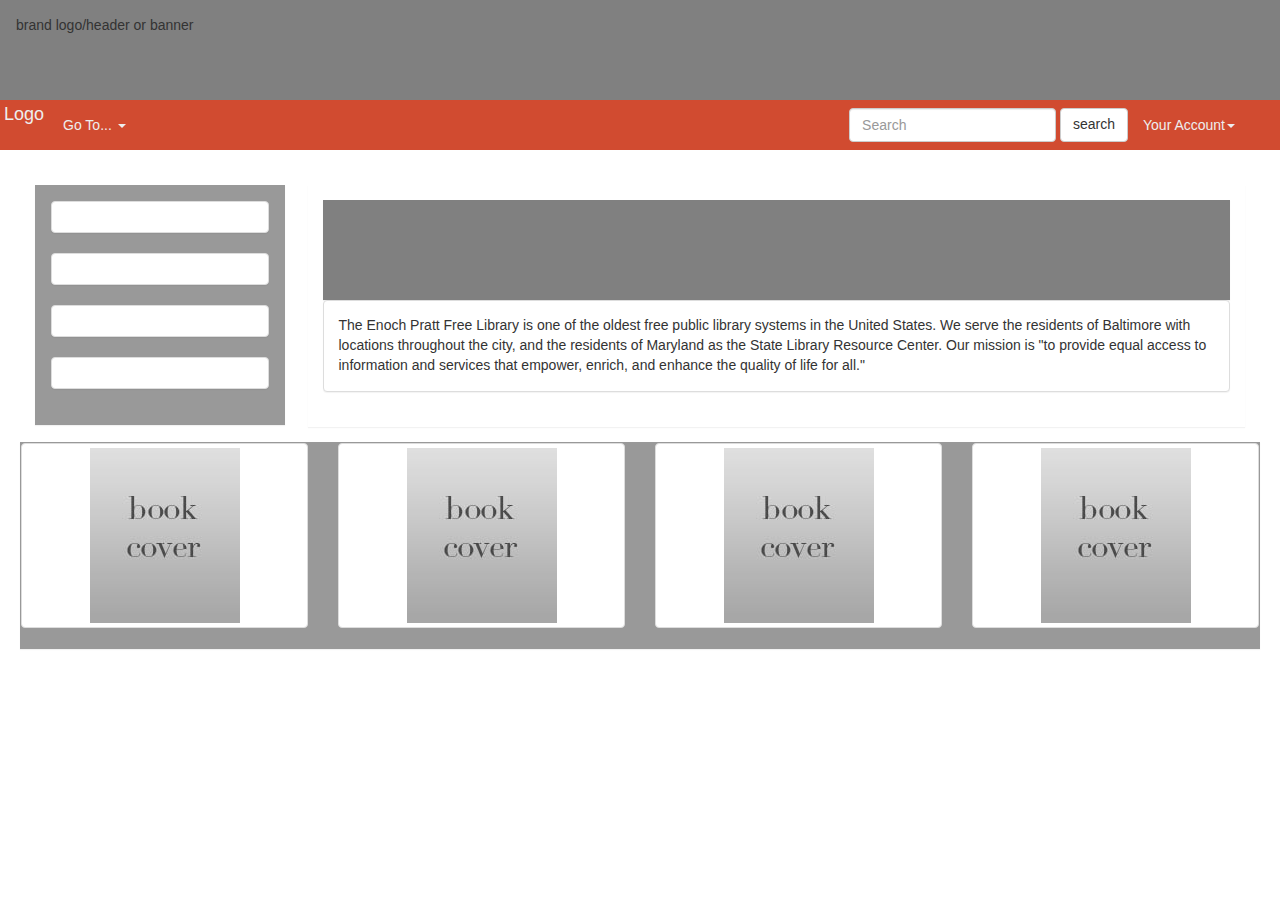
==== about.html @ 46e72c4c "rebuild" ====
<!DOCTYPE html>
<!--[if lt IE 7]>      <html class="no-js lt-ie9 lt-ie8 lt-ie7"> <![endif]-->
<!--[if IE 7]>         <html class="no-js lt-ie9 lt-ie8"> <![endif]-->
<!--[if IE 8]>         <html class="no-js lt-ie9"> <![endif]-->
<!--[if gt IE 8]><!--> <html class="no-js"> <!--<![endif]-->
    <head>
        <meta charset="utf-8">
        <meta http-equiv="X-UA-Compatible" content="IE=edge">
        <title></title>
        <meta name="description" content="">
        <meta name="viewport" content="width=device-width, initial-scale=1">

        <!-- Place favicon.ico and apple-touch-icon.png in the root directory -->

        <link rel="stylesheet" href="css/main.css">
        <script src="js/vendor/modernizr-2.6.2.min.js"></script>

    </head>
    <body>
        <!--[if lt IE 7]>
            <p class="browsehappy">You are using an <strong>outdated</strong> browser. Please <a href="http://browsehappy.com/">upgrade your browser</a> to improve your experience.</p>
        <![endif]-->

        <!-- Add your site or application content here -->
        <div class="panelbanner">
  <div class="panel-body">
    brand logo/header or banner
  </div>
</div>
        <nav class="navbar navbar-default" role="navigation" >
  <div class="container-fluid">
    <!-- Brand and toggle get grouped for better mobile display -->
    <div class="navbar-header">
      <button type="button" class="navbar-toggle" data-toggle="collapse" data-target="#bs-example-navbar-collapse-1">
        <span class="sr-only">Toggle navigation</span>
        <span class="icon-bar"></span>
        <span class="icon-bar"></span>
        <span class="icon-bar"></span>
      </button>
      <a class="navbar-brand" href="#">Logo</a>
    </div>

    <!-- Collect the nav links, forms, and other content for toggling -->
    <div class="collapse navbar-collapse" id="bs-example-navbar-collapse-1">
      <ul class="nav navbar-nav">

        <li class="dropdown">
          <a href="#" class="dropdown-toggle" data-toggle="dropdown">Go To... <b class="caret"></b></a>
          <ul class="dropdown-menu">
            <li><a href="index.html">Home</a></li>
            <li><a href="catalouge.html">Catalouge Browser</a></li>
            <li><a href="about.html">About/Information</a></li>
            <li class="divider"></li>
            <li><a href="local.html">Locations & Hours</a></li>
            <li class="divider"></li>
            <li><a href="search.html">Search</a></li>
          </ul>
        </li>
      </ul>

      <ul class="nav navbar-nav navbar-right">
        
        <li class="dropdown">
          <a href="#" class="dropdown-toggle" data-toggle="dropdown">Your Account<b class="caret"></b></a>
          <ul class="dropdown-menu">
            <li><a href="account.html">Profile</a></li>
            <li><a href="account.html">History</a></li>
            <li><a href="account.html">Settings</a></li>
            <li class="divider"></li>
            <li><a href="#">Logout/Register</a></li>
          </ul>
        </li>
      </ul>
            <form class="navbar-form navbar-right" role="search">
        <a href="search.html"><div class="form-group">
          <input type="text" class="form-control" placeholder="Search">
        </div></a>
        <a href="search.html"><button type="submit" class="btn btn-default">search</button></a>
      </form>
    </div><!-- /.navbar-collapse -->
  </div><!-- /.container-fluid -->
</nav>
      
  </div></div>
          <div class="panelstacker">
  <div class="panel-body">
    
  <div class="panelleftpanel2">
  <div class="panel-body">
    <div class="panel panel-default">
  <div class="panel-body"></div></div>
    <div class="panel panel-default">
  <div class="panel-body"></div></div>
    <div class="panel panel-default">
  <div class="panel-body"></div></div>
    <div class="panel panel-default">
  <div class="panel-body"></div></div>
  </div></div>
        <div class="panelrightpanel2acc">
  <div class="panel-body">
    <div class="panelbanner">
  <div class="panel-body"></div></div>
        <div class="panel panel-default">
  <div class="panel-body">
    
    The Enoch Pratt Free Library is one of the oldest free public library systems in the United States. We serve the residents of Baltimore with locations throughout the city, and the residents of Maryland as the State Library Resource Center.

Our mission is "to provide equal access to information and services that empower, enrich, and enhance the quality of life for all."


  </div></div>

                
  </div>
        </div>
  </div></div>
         <div class="panelcenter">
          <div class="row">
  <div class="col-xs-6 col-md-3">
    <a href="#" class="thumbnail">
      <img src="img/thumbnail.jpg" alt="...">
    </a>
  </div>
    <div class="col-xs-6 col-md-3">
    <a href="#" class="thumbnail">
      <img src="img/thumbnail.jpg" alt="...">
    </a>
  </div>
      <div class="col-xs-6 col-md-3">
    <a href="#" class="thumbnail">
      <img src="img/thumbnail.jpg" alt="...">
    </a>
  </div>
            <div class="col-xs-6 col-md-3">
    <a href="#" class="thumbnail">
      <img src="img/thumbnail.jpg" alt="...">
    </a>
  </div>
</div>
  </div>

</div>

        <script src="//ajax.googleapis.com/ajax/libs/jquery/1.10.2/jquery.min.js"></script>
        <script>window.jQuery || document.write('<script src="js/vendor/jquery-1.10.2.min.js"><\/script>')</script>
        <script src="js/vendor/bootstrap.js"></script>
        <script src="js/vendor/bootstrap/collapse.js"></script>
        <script src="js/vendor/bootstrap/dropdown.js"></script>
        <script src="js/plugins.js"></script>
        <script src="js/main.js"></script>

        <!-- Google Analytics: change UA-XXXXX-X to be your site's ID. -->
        <script>
            (function(b,o,i,l,e,r){b.GoogleAnalyticsObject=l;b[l]||(b[l]=
            function(){(b[l].q=b[l].q||[]).push(arguments)});b[l].l=+new Date;
            e=o.createElement(i);r=o.getElementsByTagName(i)[0];
            e.src='//www.google-analytics.com/analytics.js';
            r.parentNode.insertBefore(e,r)}(window,document,'script','ga'));
            ga('create','UA-XXXXX-X');ga('send','pageview');
        </script>
    </body>
</html>
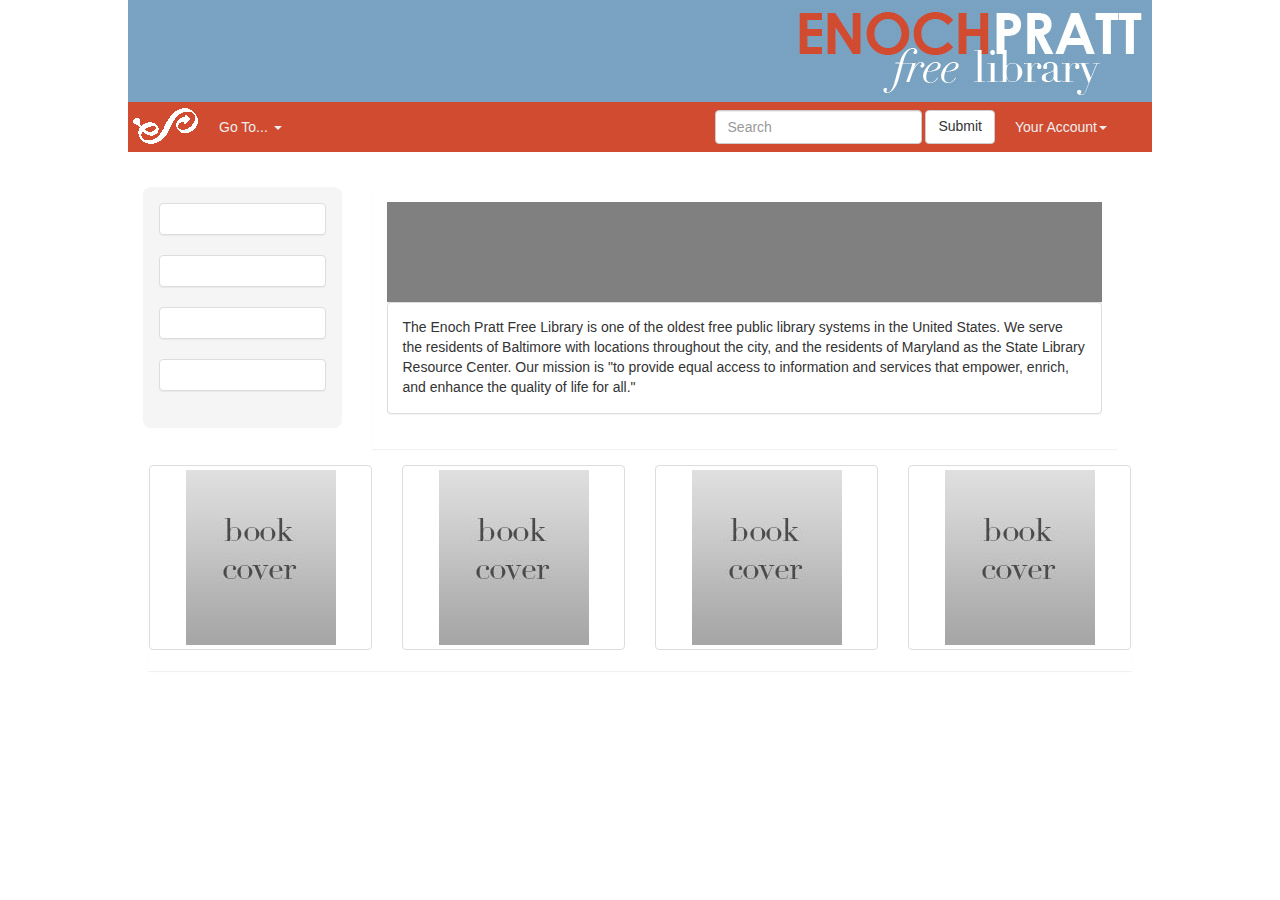
==== commit cda68ef0: "ok" ====
--- a/about.html
+++ b/about.html
@@ -22,10 +22,12 @@
         <![endif]-->
 
         <!-- Add your site or application content here -->
-        <div class="panelbanner">
-  <div class="panel-body">
-    brand logo/header or banner
-  </div>
+        <div class="panelbodycontainer">
+        
+        <div class="panelbannerhome">
+  <img src="img/header.jpg">
+
+  
 </div>
         <nav class="navbar navbar-default" role="navigation" >
   <div class="container-fluid">
@@ -37,7 +39,7 @@
         <span class="icon-bar"></span>
         <span class="icon-bar"></span>
       </button>
-      <a class="navbar-brand" href="#">Logo</a>
+      <a class="navbar-brand" href="#"><img src="img/logo.gif"></a>
     </div>
 
     <!-- Collect the nav links, forms, and other content for toggling -->
@@ -53,7 +55,7 @@
             <li class="divider"></li>
             <li><a href="local.html">Locations & Hours</a></li>
             <li class="divider"></li>
-            <li><a href="search.html">Search</a></li>
+            <li><a href="search.html">Search </a></li>
           </ul>
         </li>
       </ul>
@@ -71,18 +73,16 @@
           </ul>
         </li>
       </ul>
-            <form class="navbar-form navbar-right" role="search">
-        <a href="search.html"><div class="form-group">
+            <form class="navbar-form navbar-right" action="search.html" role="search">
+        <div class="form-group">
           <input type="text" class="form-control" placeholder="Search">
-        </div></a>
-        <a href="search.html"><button type="submit" class="btn btn-default">search</button></a>
+        </div>
+        <button type="submit" class="btn btn-default">Submit</button>
       </form>
     </div><!-- /.navbar-collapse -->
   </div><!-- /.container-fluid -->
 </nav>
-      
-  </div></div>
-          <div class="panelstacker">
+            <div class="panelstacker">
   <div class="panel-body">
     
   <div class="panelleftpanel2">
@@ -139,7 +139,10 @@
 </div>
   </div>
 
-</div>
+
+        
+        
+        </div><!-- ending bodycontainer -->
 
         <script src="//ajax.googleapis.com/ajax/libs/jquery/1.10.2/jquery.min.js"></script>
         <script>window.jQuery || document.write('<script src="js/vendor/jquery-1.10.2.min.js"><\/script>')</script>
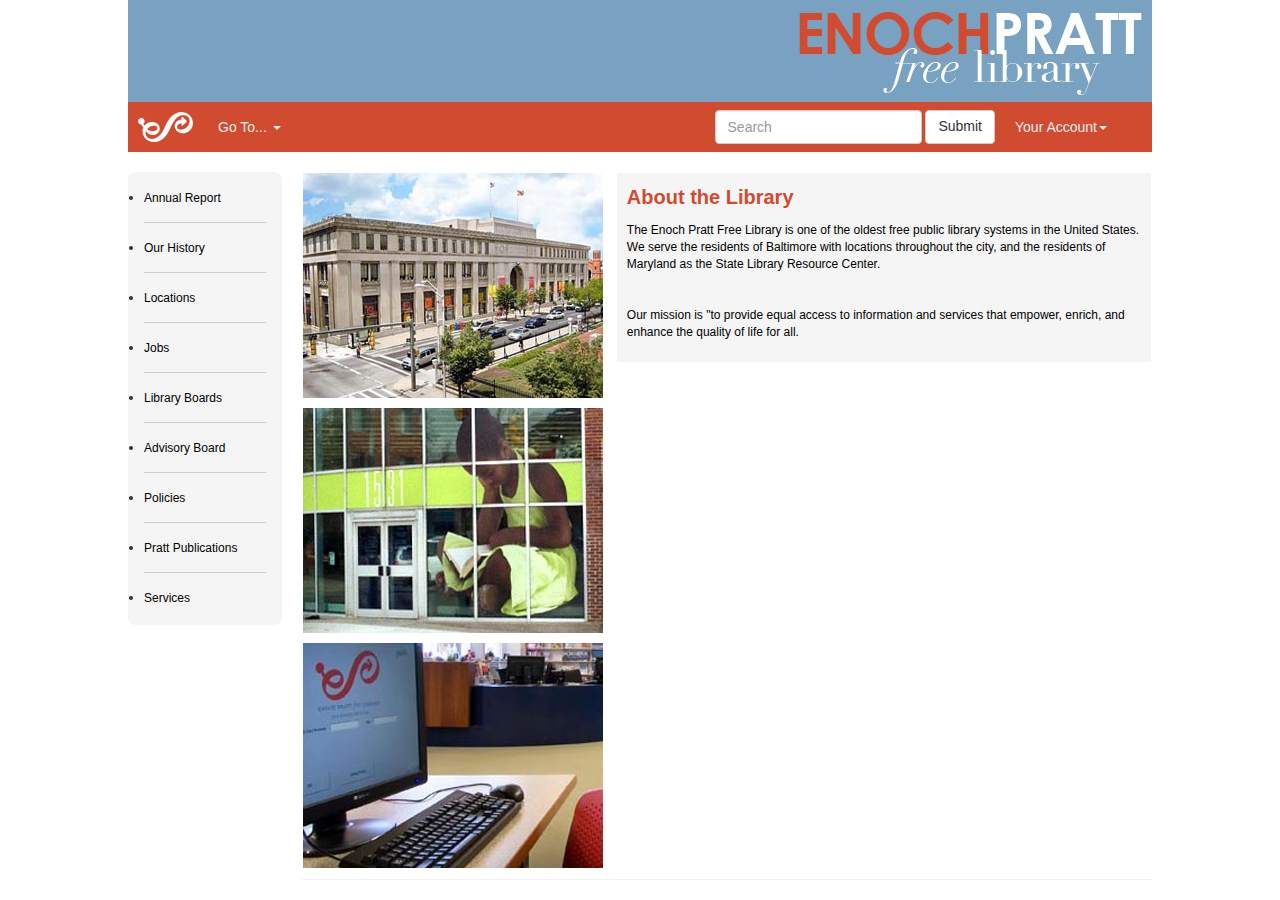
==== commit 0edf6908: "g" ====
--- a/about.html
+++ b/about.html
@@ -6,7 +6,7 @@
     <head>
         <meta charset="utf-8">
         <meta http-equiv="X-UA-Compatible" content="IE=edge">
-        <title></title>
+        <title>Enoch Pratt Library Baltimore MD</title>
         <meta name="description" content="">
         <meta name="viewport" content="width=device-width, initial-scale=1">
 
@@ -25,7 +25,7 @@
         <div class="panelbodycontainer">
         
         <div class="panelbannerhome">
-  <img src="img/header.jpg">
+  <img src="img/header.jpg" class="logobanner">
 
   
 </div>
@@ -51,9 +51,8 @@
           <ul class="dropdown-menu">
             <li><a href="index.html">Home</a></li>
             <li><a href="catalouge.html">Catalouge Browser</a></li>
-            <li><a href="about.html">About/Information</a></li>
-            <li class="divider"></li>
-            <li><a href="local.html">Locations & Hours</a></li>
+            <li><a href="about.html">Information Center</a></li>
+     
             <li class="divider"></li>
             <li><a href="search.html">Search </a></li>
           </ul>
@@ -82,62 +81,79 @@
     </div><!-- /.navbar-collapse -->
   </div><!-- /.container-fluid -->
 </nav>
-            <div class="panelstacker">
+     <div class="panelleftpanel2">
   <div class="panel-body">
+
+            <li class="dropdown">
+          <a href="#" class="poop" data-toggle="dropdown">Annual Report</a>
+
+        </li>
+    <hr>
     
-  <div class="panelleftpanel2">
-  <div class="panel-body">
-    <div class="panel panel-default">
-  <div class="panel-body"></div></div>
-    <div class="panel panel-default">
-  <div class="panel-body"></div></div>
-    <div class="panel panel-default">
-  <div class="panel-body"></div></div>
-    <div class="panel panel-default">
-  <div class="panel-body"></div></div>
-  </div></div>
-        <div class="panelrightpanel2acc">
-  <div class="panel-body">
-    <div class="panelbanner">
-  <div class="panel-body"></div></div>
-        <div class="panel panel-default">
-  <div class="panel-body">
-    
-    The Enoch Pratt Free Library is one of the oldest free public library systems in the United States. We serve the residents of Baltimore with locations throughout the city, and the residents of Maryland as the State Library Resource Center.
+                <li class="dropdown">
+          <a href="#" class="poop" data-toggle="dropdown">Our History</a>
 
-Our mission is "to provide equal access to information and services that empower, enrich, and enhance the quality of life for all."
+        </li><hr>
+                
+                                <li class="dropdown">
+          <a href="#" class="poop" data-toggle="dropdown">Locations</a>
+          <ul class="dropdown-menu">
+            <li><a href="#" class="poop">Baltimore City</a></li>
+            <li><a href="#" class="poop">Baltimore County</a></li>
+          </ul>
+        </li><hr>
+                        <li class="dropdown">
+          <a href="#" class="poop" data-toggle="dropdown">Jobs</a>
 
+        </li><hr>
+        
+                        <li class="dropdown">
+          <a href="#" class="poop" data-toggle="dropdown">Library Boards</a>
+
+        </li><hr>
+        
+                        <li class="dropdown">
+          <a href="#" class="poop" data-toggle="dropdown">Advisory Board</a>
+
+        </li><hr>
+        
+                        <li class="dropdown">
+          <a href="#" class="poop" data-toggle="dropdown">Policies</a>
+        
+
+        </li><hr>
+                        <li class="dropdown">
+          <a href="#" class="poop" data-toggle="dropdown">Pratt Publications</a>
+          
+
+        </li><hr>
+        
+                        <li class="dropdown">
+          <a href="#" class="poop" data-toggle="dropdown">Services</a>
+                      <ul class="dropdown-menu">
+            <li><a href="#" class="poop">Accesibility</a></li>
+            <li><a href="#" class="poop">Free Classes/Events</a></li>
+            <li><a href="#" class="poop">Library Cards and Accounts</a></li>
+    <li><a href="#" class="poop">Mobile Services</a></li>
+          </ul>
+        </li>
 
   </div></div>
+  
+        <div class="panelrightpanel2">
+    <div class="imgstackdiv">
+   <img src="img/prattbanner.jpg" class="displayy">
+    <img src="img/prattbanner2.jpg" class="displayy">
+        <img src="img/prattbanner3.jpg" class="displayy">
+            </div>
+    <div class="panelrightinside">
+        <p class="nt1">About the Library</p>
+        <p class="pbody">The Enoch Pratt Free Library is one of the oldest free public library systems in the United States. We serve the residents of Baltimore with locations throughout the city, and the residents of Maryland as the State Library Resource Center.
 
-                
-  </div>
+<br><br><br>Our mission is "to provide equal access to information and services that empower, enrich, and enhance the quality of life for all.</p>
+    </div>
         </div>
-  </div></div>
-         <div class="panelcenter">
-          <div class="row">
-  <div class="col-xs-6 col-md-3">
-    <a href="#" class="thumbnail">
-      <img src="img/thumbnail.jpg" alt="...">
-    </a>
-  </div>
-    <div class="col-xs-6 col-md-3">
-    <a href="#" class="thumbnail">
-      <img src="img/thumbnail.jpg" alt="...">
-    </a>
-  </div>
-      <div class="col-xs-6 col-md-3">
-    <a href="#" class="thumbnail">
-      <img src="img/thumbnail.jpg" alt="...">
-    </a>
-  </div>
-            <div class="col-xs-6 col-md-3">
-    <a href="#" class="thumbnail">
-      <img src="img/thumbnail.jpg" alt="...">
-    </a>
-  </div>
-</div>
-  </div>
+  
 
 
         
